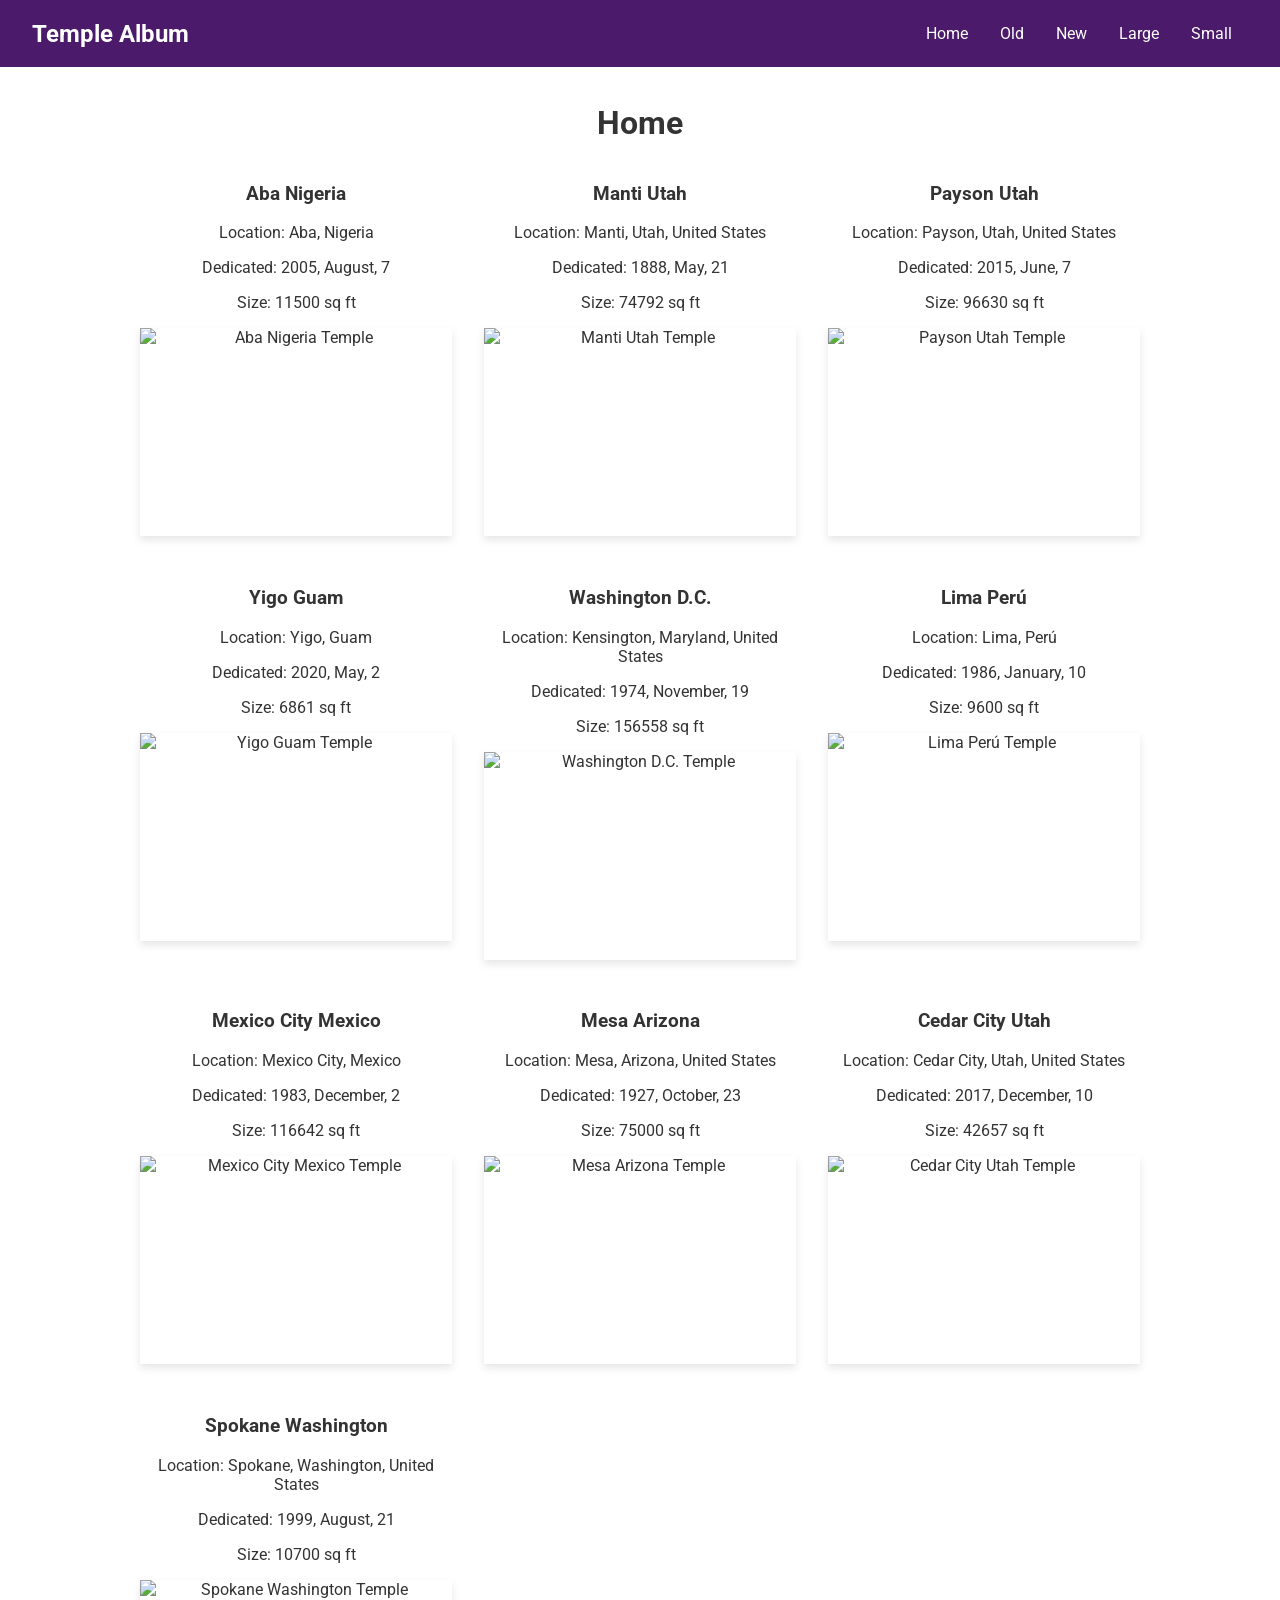
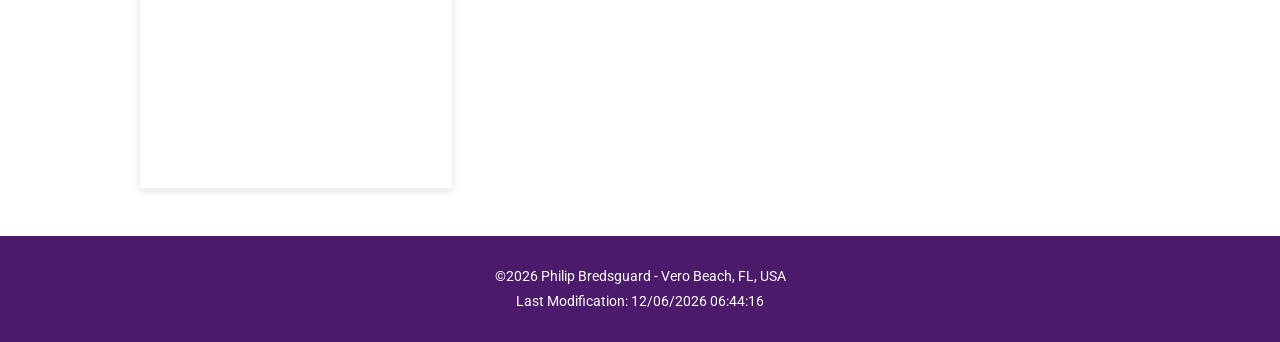
==== filtered-temples.html @ c8a10168 "done1" ====
<!DOCTYPE html>
<html lang="en">

<head>
    <meta charset="UTF-8">
    <meta name="viewport" content="width=device-width, initial-scale=1.0">
    <title>Temple Album</title>
    <meta name="description"
        content="Temple album assignment for WDD 131. Week 2 Assignment including placeholder temples.">
    <meta name="author" content="Philip Bredsguard">

    <link rel="preconnect" href="https://fonts.googleapis.com">
    <link rel="preconnect" href="https://fonts.gstatic.com" crossorigin>
    <link href="https://fonts.googleapis.com/css2?family=Roboto:wght@400;700&display=swap" rel="stylesheet">

    <link rel="stylesheet" href="styles/filtered-temples.css">
    <link rel="stylesheet" href="styles/filtered-temples-large.css" media="screen and (min-width: 768px)">

    <script src="scripts/filtered-temples.js" defer></script>
</head>

<body>
    <header>
        <div class="header-top">
            <span>Temple Album</span>
            <button id="menu" title="Menu">☰</button>
        </div>
        <nav>
            <ul class="navigation">
                <li><a href="#" class="active">Home</a></li>
                <li><a href="#">Old</a></li>
                <li><a href="#">New</a></li>
                <li><a href="#">Large</a></li>
                <li><a href="#">Small</a></li>
            </ul>
        </nav>
    </header>

    <main>
        <h1>Home</h1>
        <div class="gallery">

        </div>
    </main>

    <footer>
        <p>&copy;<span id="currentyear"></span> Philip Bredsguard - Vero Beach, FL, USA</p>
        <p id="lastModified"></p>
    </footer>
</body>

</html>
---- styles/filtered-temples.css ----
/* Base styles and variables */
:root {
    --primary-color: #4B1A6B;
    /* Purple from screenshot */
    --text-color: #333;
    --bg-color: #fff;
}

body {
    font-family: 'Roboto', sans-serif;
    margin: 0;
    padding: 0;
    background-color: var(--bg-color);
    color: var(--text-color);
}

/* Header & Hamburger Menu Mobile */
header {
    background-color: var(--primary-color);
    color: white;
}

.header-top {
    display: flex;
    justify-content: space-between;
    align-items: center;
    padding: 1rem 2rem;
    font-size: 1.5rem;
    font-weight: bold;
}

#menu {
    background: none;
    border: none;
    color: white;
    font-size: 2rem;
    cursor: pointer;
}

/* Navigation - Hidden by default on mobile */
nav {
    display: flex;
    /* Satisfies the checker */
    flex-direction: column;
}

.navigation {
    list-style: none;
    padding: 0;
    margin: 0;
    display: none;
    width: 100%;
    /* Ensure it spans the nav width */
}

.navigation.open {
    display: flex;
    /* Shown when JS toggles '.open' */
}

.navigation li {
    text-align: center;
}

.navigation a {
    display: block;
    color: white;
    text-decoration: none;
    padding: 1rem;
}

.navigation a:hover {
    background-color: rgba(0, 0, 0, 0.2);
}

/* Main Layout & CSS Grid (Mobile View) */
main {
    max-width: 1000px;
    margin: 0 auto;
    padding: 1rem;
    text-align: center;
}

.gallery {
    display: grid;
    grid-template-columns: 1fr;
    /* 1 column for mobile */
    gap: 2rem;
    margin-top: 1rem;
}

figure {
    margin: 0;
}

img {
    width: 100%;
    max-width: 400px;
    height: auto;
    display: block;
    margin: 0 auto;
    box-shadow: 0 4px 8px rgba(0, 0, 0, 0.1);
}

figcaption {
    margin-top: 0.5rem;
    font-size: 0.9rem;
    color: var(--primary-color);
}

/* Footer */
footer {
    background-color: var(--primary-color);
    color: white;
    text-align: center;
    padding: 1.5rem;
    margin-top: 2rem;
}

footer p {
    margin: 0.5rem 0;
    font-size: 0.9rem;
}
---- styles/filtered-temples-large.css ----
@media (min-width: 768px) {
    header {
        display: flex;
        justify-content: space-between;
        align-items: center;
        padding: 0 2rem;
    }

    /* Target the nav element specifically with flex */
    nav {
        display: flex !important;
    }

    .header-top {
        padding: 1rem 0;
    }

    #menu {
        display: none;
    }

    .navigation {
        display: flex !important;
        flex-direction: row;
        align-items: center;
    }

    .navigation a {
        padding: 1.5rem 1rem;
    }

    .gallery {
        grid-template-columns: repeat(3, 1fr);
    }
}
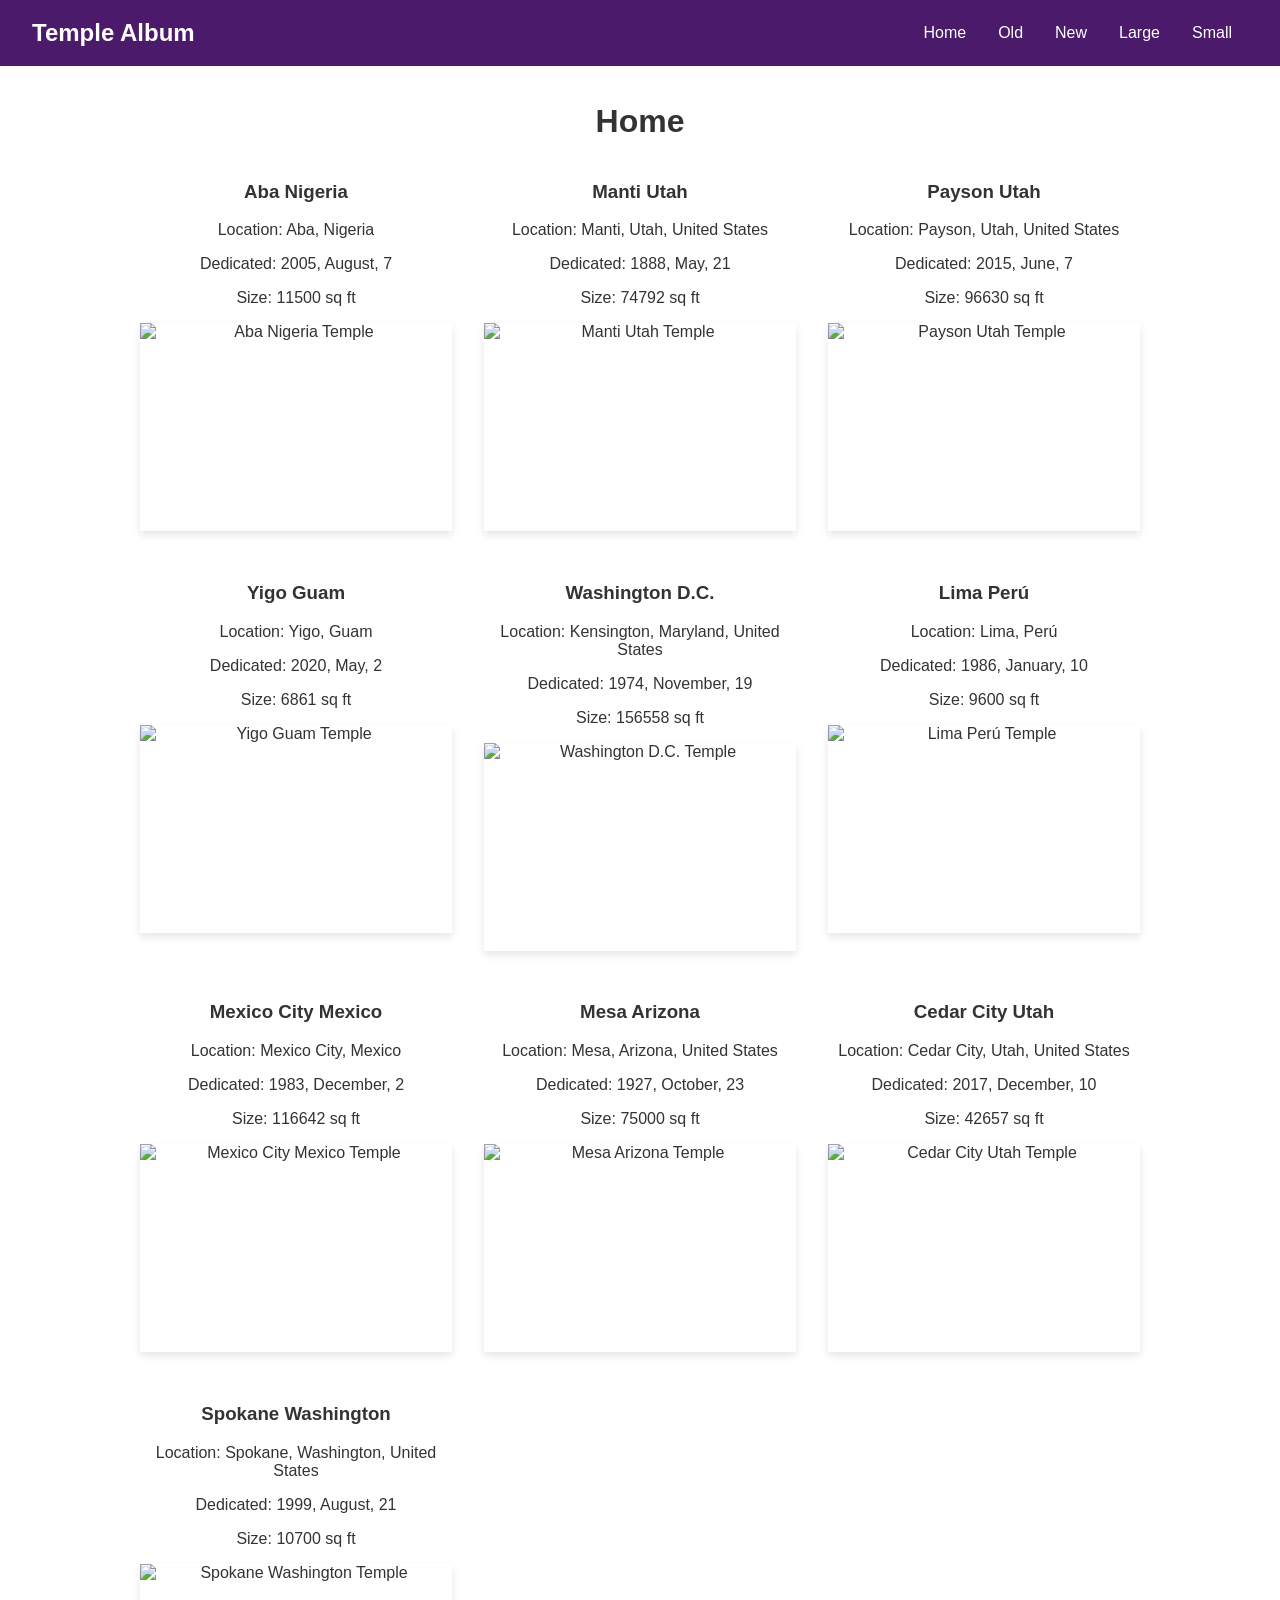
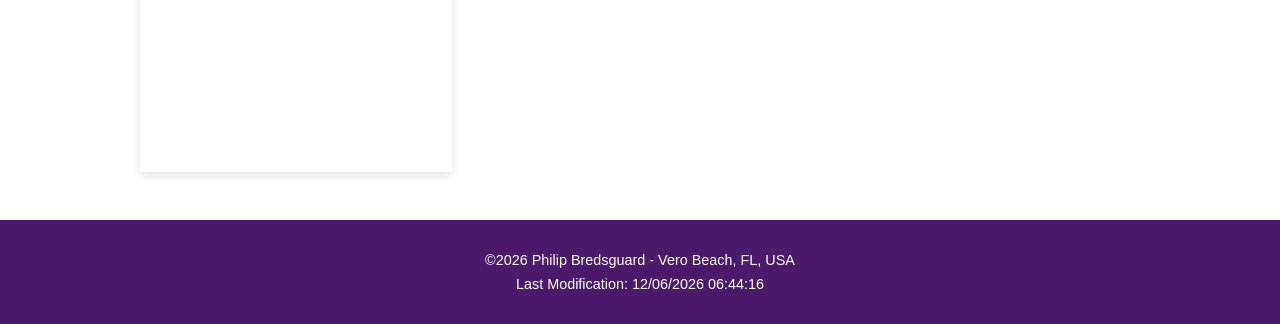
==== commit 0bbae912: "done3" ====
--- a/filtered-temples.html
+++ b/filtered-temples.html
@@ -9,14 +9,33 @@
         content="Temple album assignment for WDD 131. Week 2 Assignment including placeholder temples.">
     <meta name="author" content="Philip Bredsguard">
 
-    <link rel="preconnect" href="https://fonts.googleapis.com">
+    <!-- <link rel="preconnect" href="https://fonts.googleapis.com">
     <link rel="preconnect" href="https://fonts.gstatic.com" crossorigin>
-    <link href="https://fonts.googleapis.com/css2?family=Roboto:wght@400;700&display=swap" rel="stylesheet">
+    <link href="https://fonts.googleapis.com/css2?family=Roboto:wght@400;700&display=swap" rel="stylesheet"> -->
 
     <link rel="stylesheet" href="styles/filtered-temples.css">
     <link rel="stylesheet" href="styles/filtered-temples-large.css" media="screen and (min-width: 768px)">
 
     <script src="scripts/filtered-temples.js" defer></script>
+
+    <!-- <style>
+        :root {
+            --primary-color: #4B1A6B;
+            --text-color: #333;
+            --bg-color: #fff;
+        }
+
+        body {
+            font-family: 'Roboto', sans-serif;
+            margin: 0;
+            padding: 0;
+        }
+
+        header {
+            background-color: var(--primary-color);
+            color: white;
+        }
+    </style> -->
 </head>
 
 <body>
@@ -27,11 +46,11 @@
         </div>
         <nav>
             <ul class="navigation">
-                <li><a href="#" class="active">Home</a></li>
-                <li><a href="#">Old</a></li>
-                <li><a href="#">New</a></li>
-                <li><a href="#">Large</a></li>
-                <li><a href="#">Small</a></li>
+                <li><a href="#" id="home" class="active">Home</a></li>
+                <li><a href="#" id="old">Old</a></li>
+                <li><a href="#" id="new">New</a></li>
+                <li><a href="#" id="large">Large</a></li>
+                <li><a href="#" id="small">Small</a></li>
             </ul>
         </nav>
     </header>
